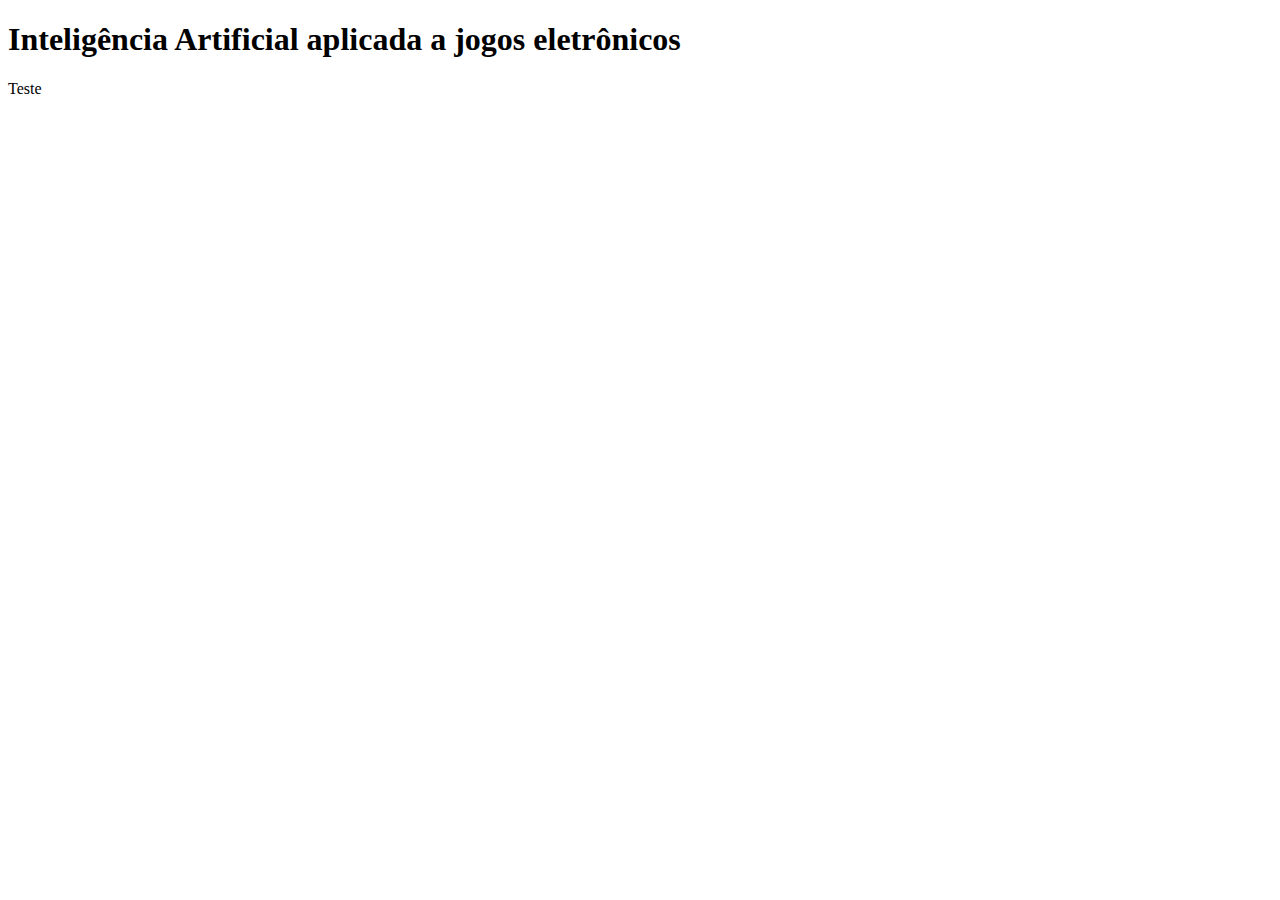
==== Trabalho Fundamentos/index.html @ 160fe725 "Add files via upload" ====
<!DOCTYPE html>
<html lang="pt-br">
  <head>
    <meta charset="UTF-8" />
    <link rel="stylesheet" href="style.css" />
    <title>Trabalho Fundamentos Web, Rafael Zink, Carlos Weege, Heron</title>
  </head>

  <body>
    <header>
      <h1>Inteligência Artificial aplicada a jogos eletrônicos</h1>
    </header>

    <p>Teste</p>

    <footer></footer>
  </body>
</html>
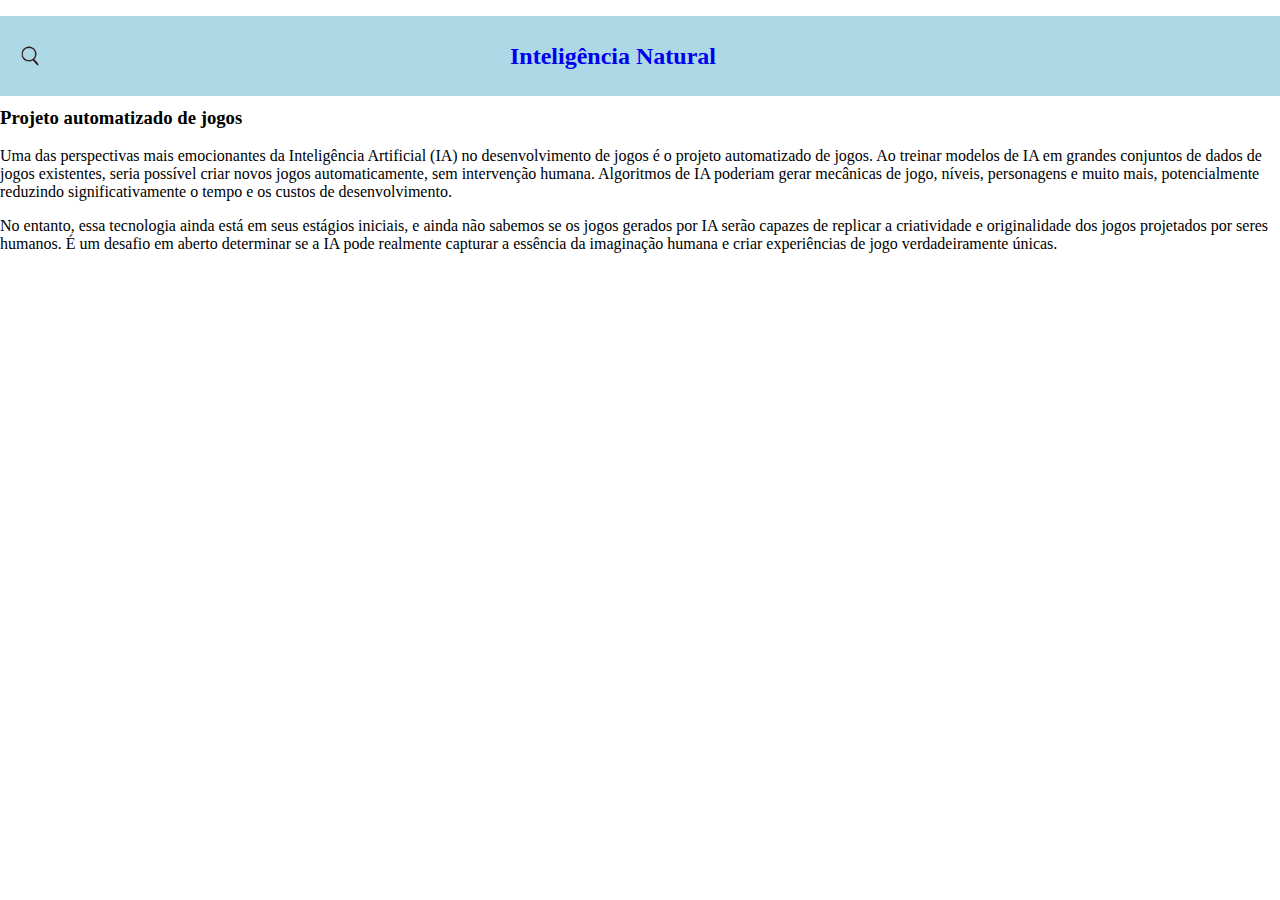
==== commit 7701c331: "Add files via upload" ====
--- a/Trabalho Fundamentos/index.html
+++ b/Trabalho Fundamentos/index.html
@@ -7,11 +7,59 @@
   </head>
 
   <body>
-    <header>
-      <h1>Inteligência Artificial aplicada a jogos eletrônicos</h1>
-    </header>
+    <div class="cabecalho">
+      <form
+        id="Pesquisa"
+        action="https://www.google.com.br/?hl=pt-BR"
+        target="_blank"
+        method="get"
+      >
+        <button class="lupa" type="text"></button>
+      </form>
+      <header>
+        <a href="index.html"><h1>Inteligência Natural</h1></a>
+      </header>
+    </div>
 
-    <p>Teste</p>
+    <div class="menu">
+      <nav>
+        <ol>
+          <li><a href="conteudo1.html">O que é Inteligência Artificial?</a></li>
+          <li>
+            <a href="conteudo2.html"
+              >Como a Inteligência Artificial se relaciona com os games?</a
+            >
+          </li>
+          <li>
+            <a href="conteudo3.html">
+              A evolução da aplicação da IA nos jogos.</a
+            >
+          </li>
+          <li><a href="conteudo4.html">Projeto automatizado de jogos.</a></li>
+        </ol>
+      </nav>
+    </div>
+
+    <div class="conteudo">
+      <h3>Projeto automatizado de jogos</h3>
+      <p>
+        Uma das perspectivas mais emocionantes da Inteligência Artificial (IA)
+        no desenvolvimento de jogos é o projeto automatizado de jogos. Ao
+        treinar modelos de IA em grandes conjuntos de dados de jogos existentes,
+        seria possível criar novos jogos automaticamente, sem intervenção
+        humana. Algoritmos de IA poderiam gerar mecânicas de jogo, níveis,
+        personagens e muito mais, potencialmente reduzindo significativamente o
+        tempo e os custos de desenvolvimento.
+      </p>
+      <p>
+        No entanto, essa tecnologia ainda está em seus estágios iniciais, e
+        ainda não sabemos se os jogos gerados por IA serão capazes de replicar a
+        criatividade e originalidade dos jogos projetados por seres humanos. É
+        um desafio em aberto determinar se a IA pode realmente capturar a
+        essência da imaginação humana e criar experiências de jogo
+        verdadeiramente únicas.
+      </p>
+    </div>
 
     <footer></footer>
   </body>
--- a/Trabalho Fundamentos/style.css
+++ b/Trabalho Fundamentos/style.css
@@ -0,0 +1,40 @@
+body {
+  margin: 0;
+}
+
+.cabecalho {
+  position: fixed;
+  background-color: lightblue;
+  width: 100%;
+  margin: 0;
+  height: 5em;
+  align-items: center;
+  display: flex;
+}
+.cabecalho a {
+  text-decoration: none;
+}
+.cabecalho a:hover {
+  color: yellow;
+}
+.cabecalho header {
+  font-family: Georgia, Times, "Times New Roman", serif;
+  width: 25%;
+  margin: 0 auto;
+  font-size: 75%;
+  white-space: nowrap;
+}
+.cabecalho .lupa {
+  background: url(Imagens/1024px-Search_Icon.svg.png) no-repeat;
+  width: 24px;
+  height: 24px;
+  background-size: 24px 24px;
+  float: left;
+  margin: 18px;
+  border: none;
+  opacity: 1;
+}
+
+.menu {
+  margin-top: 0px;
+}
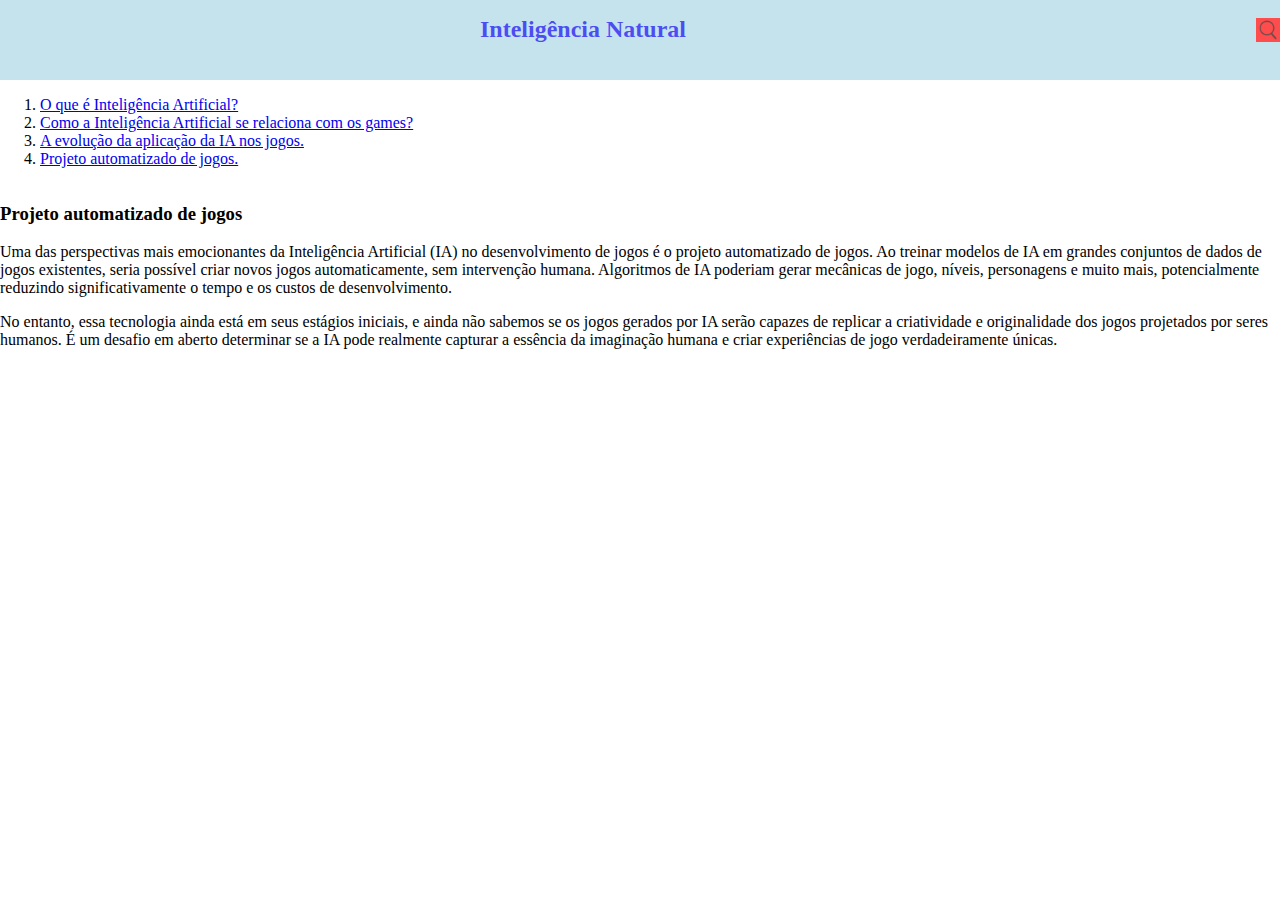
==== commit 671f6988: "Add files via upload" ====
--- a/Trabalho Fundamentos/index.html
+++ b/Trabalho Fundamentos/index.html
@@ -6,36 +6,44 @@
     <title>Trabalho Fundamentos Web, Rafael Zink, Carlos Weege, Heron</title>
   </head>
 
+  <div class="cabecalho">
+    <form
+      id="Pesquisa"
+      action="https://www.google.com.br/?hl=pt-BR"
+      target="_blank"
+      method="get"
+    >
+      <button class="lupa" type="text"></button>
+    </form>
+    <header>
+      <a href="index.html"><h1>Inteligência Natural</h1></a>
+    </header>
+  </div>
+
   <body>
-    <div class="cabecalho">
-      <form
-        id="Pesquisa"
-        action="https://www.google.com.br/?hl=pt-BR"
-        target="_blank"
-        method="get"
-      >
-        <button class="lupa" type="text"></button>
-      </form>
-      <header>
-        <a href="index.html"><h1>Inteligência Natural</h1></a>
-      </header>
-    </div>
-
     <div class="menu">
       <nav>
         <ol>
-          <li><a href="conteudo1.html">O que é Inteligência Artificial?</a></li>
           <li>
-            <a href="conteudo2.html"
+            <a href="conteudo1.html" target="_blank"
+              >O que é Inteligência Artificial?</a
+            >
+          </li>
+          <li>
+            <a href="conteudo2.html" target="_blank"
               >Como a Inteligência Artificial se relaciona com os games?</a
             >
           </li>
           <li>
-            <a href="conteudo3.html">
+            <a href="conteudo3.html" target="_blank">
               A evolução da aplicação da IA nos jogos.</a
             >
           </li>
-          <li><a href="conteudo4.html">Projeto automatizado de jogos.</a></li>
+          <li>
+            <a href="conteudo4.html" target="_blank"
+              >Projeto automatizado de jogos.</a
+            >
+          </li>
         </ol>
       </nav>
     </div>
--- a/Trabalho Fundamentos/style.css
+++ b/Trabalho Fundamentos/style.css
@@ -10,6 +10,9 @@
   height: 5em;
   align-items: center;
   display: flex;
+  justify-content: space-between;
+  opacity: 0.7;
+  display: inline;
 }
 .cabecalho a {
   text-decoration: none;
@@ -30,11 +33,22 @@
   height: 24px;
   background-size: 24px 24px;
   float: left;
-  margin: 18px;
+  margin: 18px 0;
   border: none;
   opacity: 1;
 }
 
+@media (min-width: 768px) {
+  .cabecalho .lupa {
+    position: relative;
+    float: right;
+    background-color: red;
+    display: inline-block;
+  }
+}
+
 .menu {
-  margin-top: 0px;
+  position: relative;
+  margin-top: 5em;
+  display: inline-block;
 }
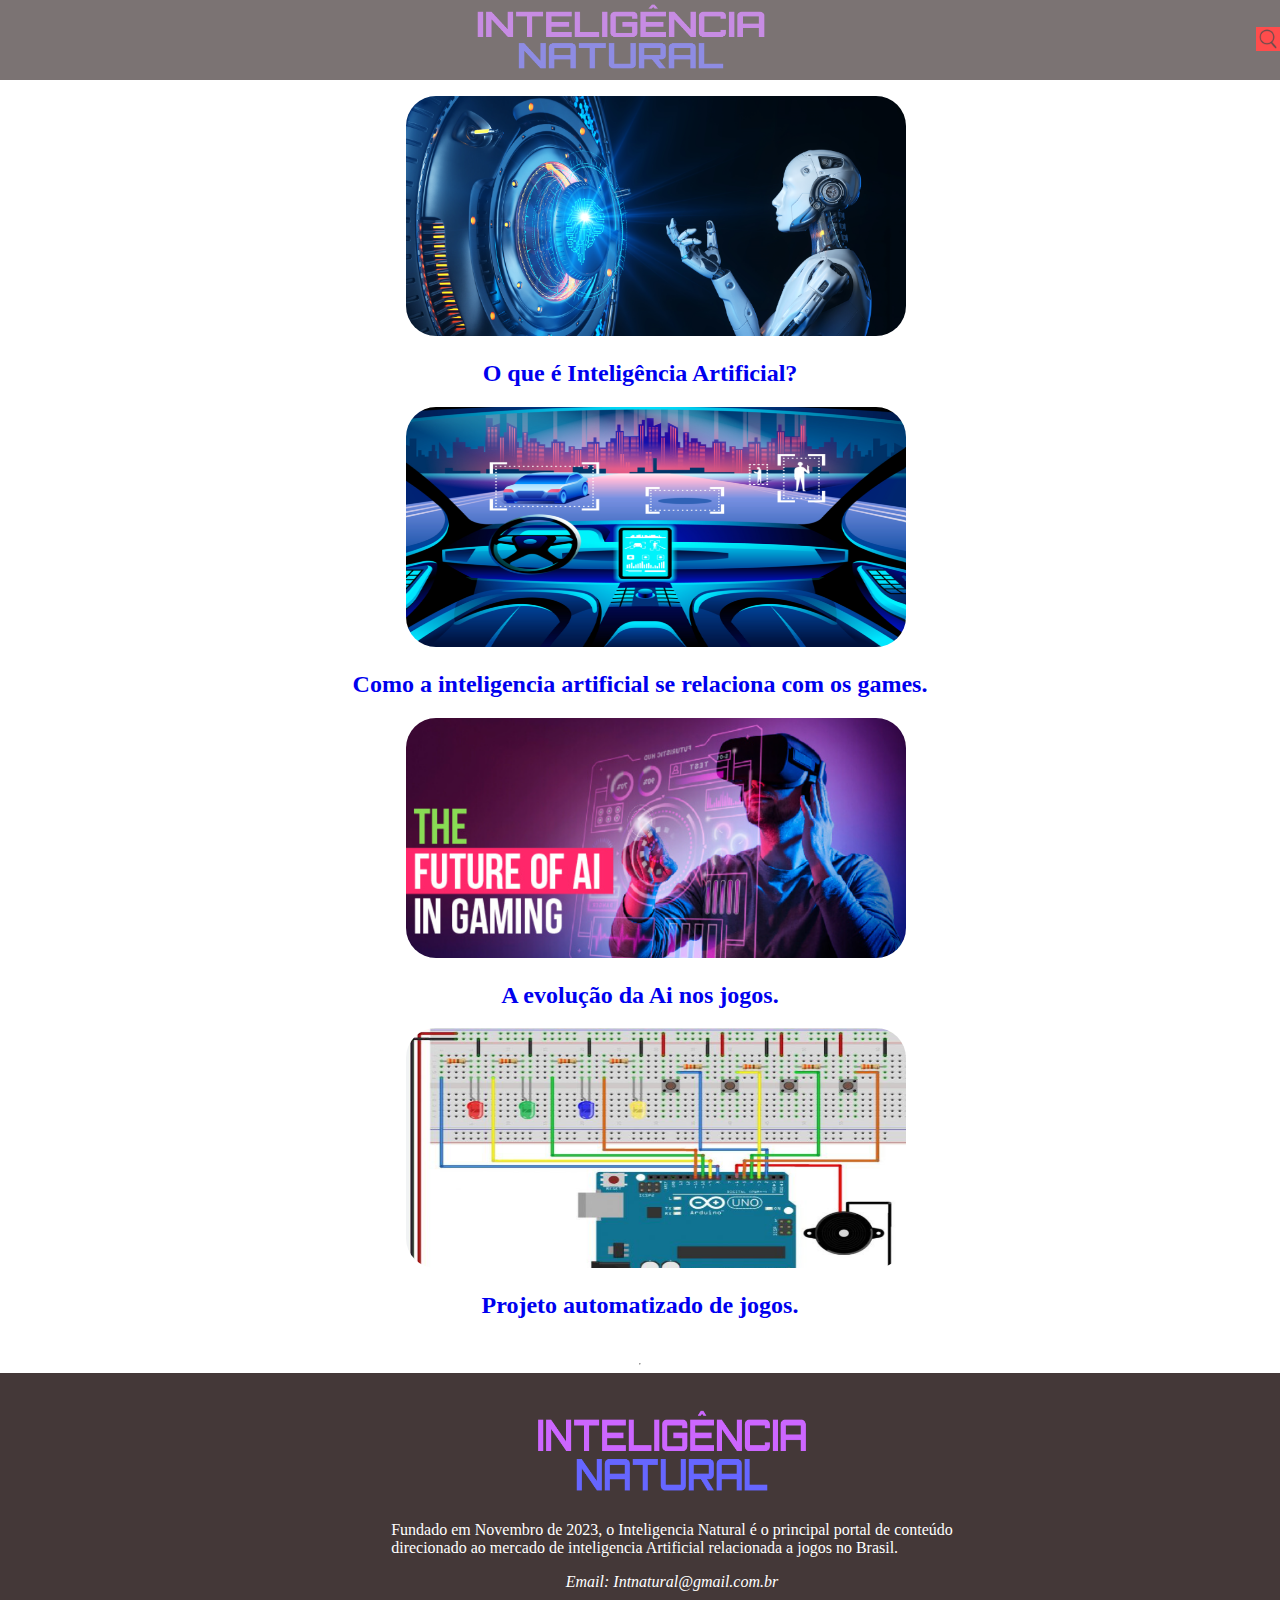
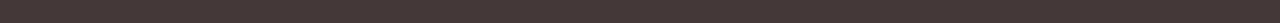
==== commit 2f72c52a: "Add files via upload" ====
--- a/Trabalho Fundamentos/index.html
+++ b/Trabalho Fundamentos/index.html
@@ -5,70 +5,89 @@
     <link rel="stylesheet" href="style.css" />
     <title>Trabalho Fundamentos Web, Rafael Zink, Carlos Weege, Heron</title>
   </head>
+  <body>
+    <header class="cabecalho">
+      <form
+        id="Pesquisa"
+        action="https://www.google.com.br/?hl=pt-BR"
+        target="_blank"
+        method="get"
+      >
+        <button class="lupa" type="text"></button>
+      </form>
+      <span class="titulo">
+        <a href="index.html"><img src="Imagens/Logo_Site.png" /></a>
+      </span>
+    </header>
 
-  <div class="cabecalho">
-    <form
-      id="Pesquisa"
-      action="https://www.google.com.br/?hl=pt-BR"
-      target="_blank"
-      method="get"
-    >
-      <button class="lupa" type="text"></button>
-    </form>
-    <header>
-      <a href="index.html"><h1>Inteligência Natural</h1></a>
-    </header>
-  </div>
-
-  <body>
     <div class="menu">
       <nav>
         <ol>
           <li>
-            <a href="conteudo1.html" target="_blank"
-              >O que é Inteligência Artificial?</a
-            >
+            <article class="conteudo">
+              <a href="conteudo1.html" rel="Robo" target="_blank">
+                <img src="Imagens/Ai.png" />
+              </a>
+            </article>
+            <div class="text">
+              <a href="conteudo1.html">
+                <h2>O que é Inteligência Artificial?</h2></a
+              >
+            </div>
+          </li>
+
+          <li>
+            <article class="conteudo">
+              <a href="conteudo2.html" rel="Robo" target="_blank">
+                <img src="Imagens/Ai game.png" />
+              </a>
+            </article>
+            <div class="text">
+              <a href="conteudo2.html">
+                <h2>
+                  Como a inteligencia artificial se relaciona com os games.
+                </h2></a
+              >
+            </div>
           </li>
           <li>
-            <a href="conteudo2.html" target="_blank"
-              >Como a Inteligência Artificial se relaciona com os games?</a
-            >
+            <article class="conteudo">
+              <a href="conteudo3.html" rel="Robo" target="_blank">
+                <img src="Imagens/Future in gaming.png" />
+              </a>
+            </article>
+            <div class="text">
+              <a href="conteudo3.html"> <h2>A evolução da Ai nos jogos.</h2></a>
+            </div>
           </li>
           <li>
-            <a href="conteudo3.html" target="_blank">
-              A evolução da aplicação da IA nos jogos.</a
-            >
-          </li>
-          <li>
-            <a href="conteudo4.html" target="_blank"
-              >Projeto automatizado de jogos.</a
-            >
+            <article class="conteudo">
+              <a href="conteudo4.html" rel="Robo" target="_blank">
+                <img src="Imagens/automatizado.png" />
+              </a>
+            </article>
+            <div class="text">
+              <a href="conteudo4.html">
+                <h2>Projeto automatizado de jogos.</h2></a
+              >
+            </div>
           </li>
         </ol>
       </nav>
     </div>
 
-    <div class="conteudo">
-      <h3>Projeto automatizado de jogos</h3>
+    <hr />
+
+    <footer>
+      <img src="Imagens/Logo_Site.png" />
       <p>
-        Uma das perspectivas mais emocionantes da Inteligência Artificial (IA)
-        no desenvolvimento de jogos é o projeto automatizado de jogos. Ao
-        treinar modelos de IA em grandes conjuntos de dados de jogos existentes,
-        seria possível criar novos jogos automaticamente, sem intervenção
-        humana. Algoritmos de IA poderiam gerar mecânicas de jogo, níveis,
-        personagens e muito mais, potencialmente reduzindo significativamente o
-        tempo e os custos de desenvolvimento.
+        Fundado em Novembro de 2023, o Inteligencia Natural é o principal portal
+        de conteúdo<br />
+        direcionado ao mercado de inteligencia Artificial relacionada a jogos no
+        Brasil.
       </p>
-      <p>
-        No entanto, essa tecnologia ainda está em seus estágios iniciais, e
-        ainda não sabemos se os jogos gerados por IA serão capazes de replicar a
-        criatividade e originalidade dos jogos projetados por seres humanos. É
-        um desafio em aberto determinar se a IA pode realmente capturar a
-        essência da imaginação humana e criar experiências de jogo
-        verdadeiramente únicas.
-      </p>
-    </div>
 
-    <footer></footer>
+      <address>Email: Intnatural@gmail.com.br</address>
+    </footer>
   </body>
 </html>
--- a/Trabalho Fundamentos/style.css
+++ b/Trabalho Fundamentos/style.css
@@ -1,31 +1,33 @@
 body {
   margin: 0;
+  display: flex;
+  flex-direction: column;
+  min-height: 100vh;
 }
 
 .cabecalho {
   position: fixed;
-  background-color: lightblue;
+  background-color: rgb(68, 56, 56);
   width: 100%;
   margin: 0;
   height: 5em;
   align-items: center;
-  display: flex;
   justify-content: space-between;
   opacity: 0.7;
-  display: inline;
+  display: inline-block;
 }
 .cabecalho a {
   text-decoration: none;
 }
 .cabecalho a:hover {
-  color: yellow;
+  opacity: 0.8;
 }
-.cabecalho header {
-  font-family: Georgia, Times, "Times New Roman", serif;
-  width: 25%;
+.titulo img {
+  display: flex;
+  width: 300px;
+  height: 80px;
   margin: 0 auto;
-  font-size: 75%;
-  white-space: nowrap;
+  justify-content: center;
 }
 .cabecalho .lupa {
   background: url(Imagens/1024px-Search_Icon.svg.png) no-repeat;
@@ -33,7 +35,8 @@
   height: 24px;
   background-size: 24px 24px;
   float: left;
-  margin: 18px 0;
+  margin-left: 1em;
+  margin-top: 2em;
   border: none;
   opacity: 1;
 }
@@ -46,9 +49,65 @@
     display: inline-block;
   }
 }
+.menu {
+  display: flex;
+  padding-top: 5em;
+  margin-left: 0%;
+  align-items: center;
+  justify-content: center;
+}
+nav {
+  width: 100%;
+}
+nav ol {
+  padding-left: 0%;
+}
 
-.menu {
-  position: relative;
-  margin-top: 5em;
-  display: inline-block;
+.conteudo {
+  width: 100%;
+  display: flex;
+  justify-content: space-around;
+  text-align: center;
 }
+.conteudo img {
+  border-radius: 30px;
+  height: 240px;
+  margin-left: 2em;
+  width: 500px;
+}
+.conteudo a img:hover {
+  opacity: 0.8;
+}
+.text a {
+  text-decoration: none;
+}
+.text {
+  text-align: center;
+  margin-top: auto;
+  margin-right: 8em;
+  margin-left: 8em;
+  display: flex;
+  justify-content: space-around;
+}
+
+footer {
+  background-color: rgb(68, 56, 56);
+  color: white;
+  display: flex;
+  flex-direction: column;
+  align-items: center;
+  justify-content: center;
+  flex-grow: 1; /* Faz o footer ocupar o espaço restante na tela */
+  width: 100%;
+  max-width: 100%;
+  padding: 2em;
+  margin-bottom: 0%;
+  overflow: auto;
+}
+
+footer img {
+  width: 280px;
+  height: 100px;
+  display: block;
+  margin: 0 auto;
+}
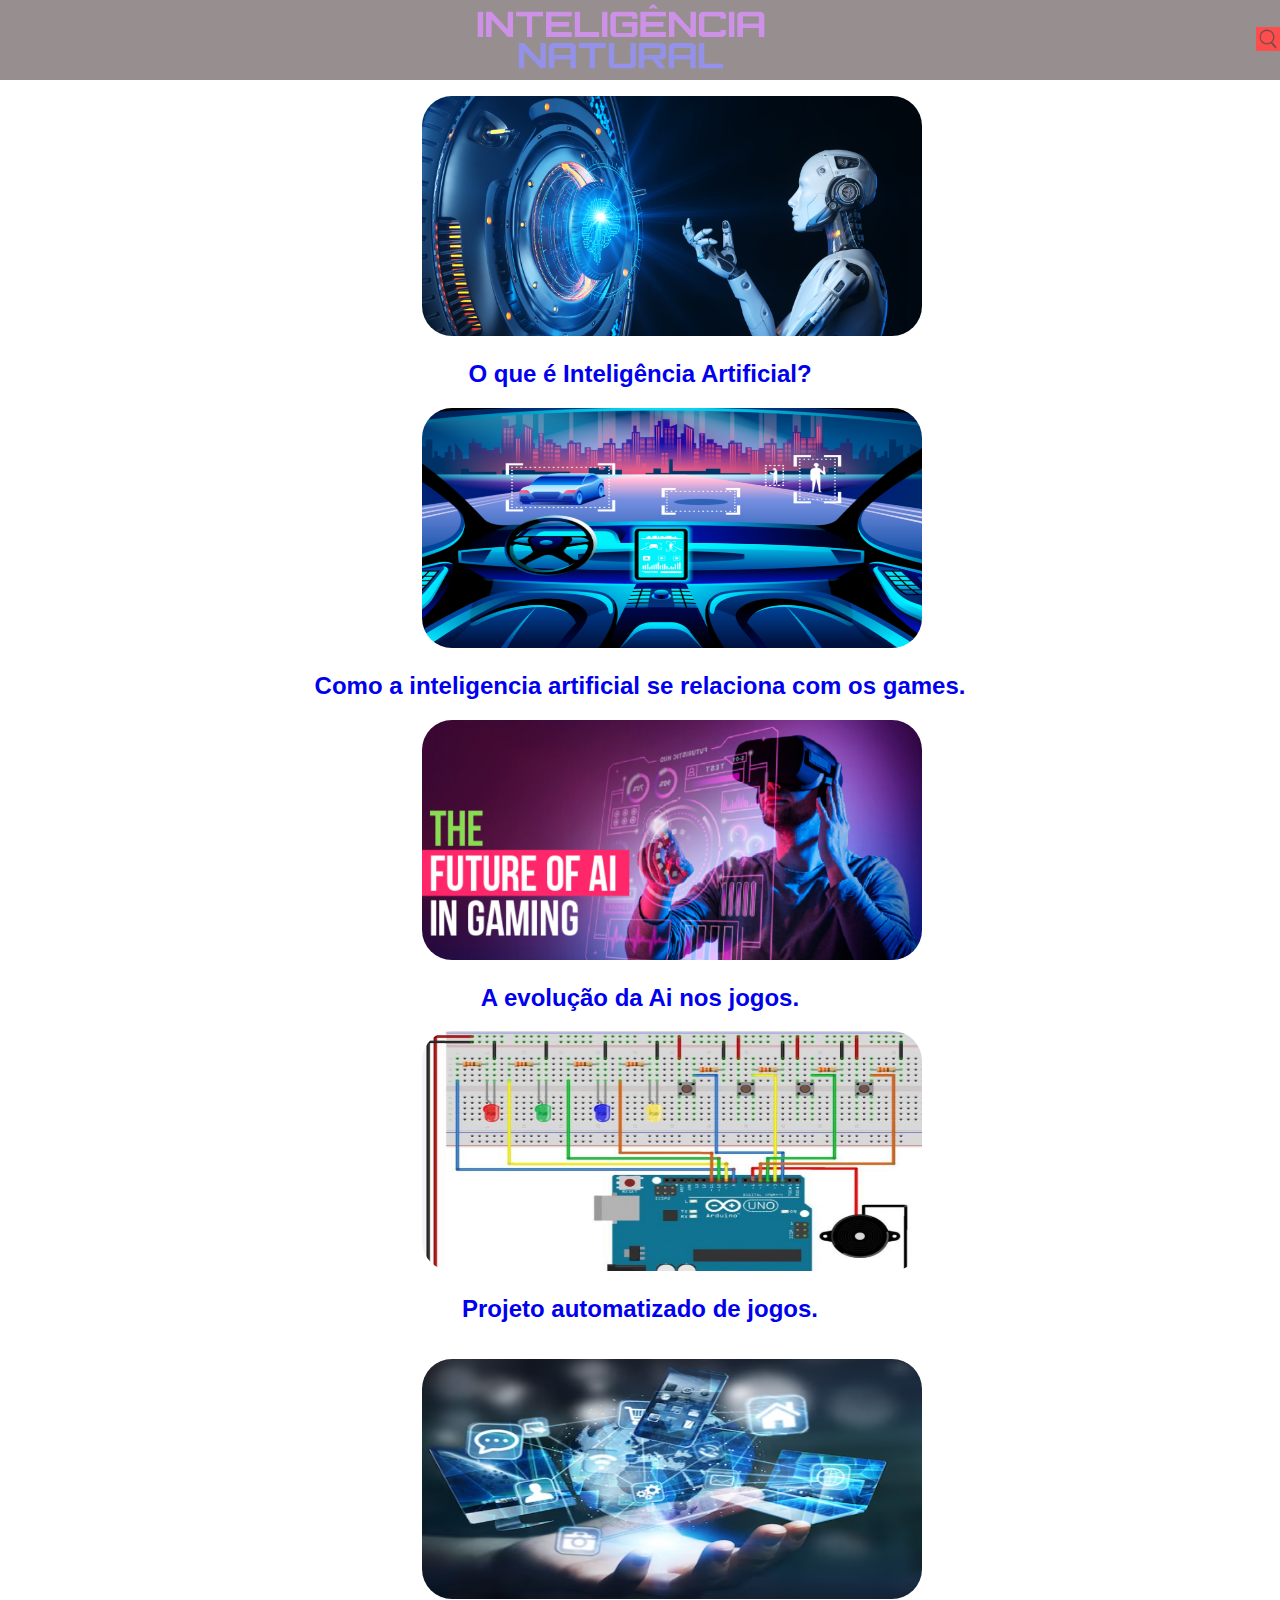
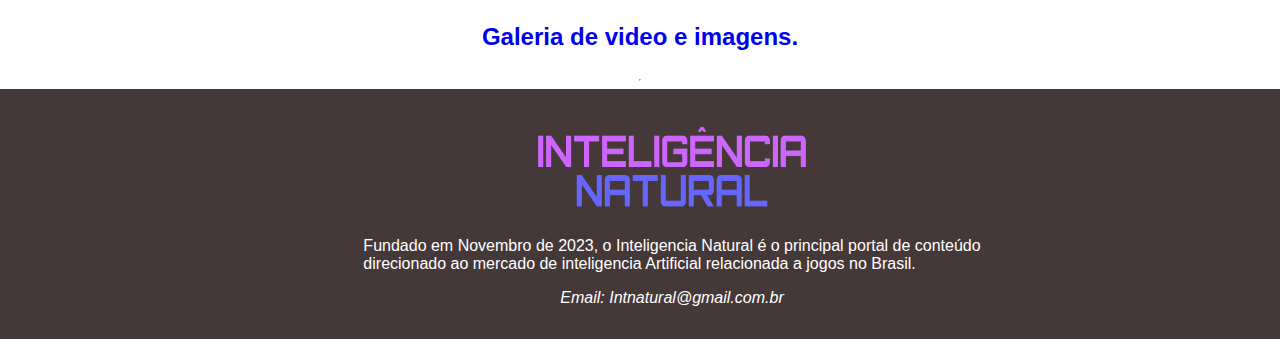
==== commit 6d04ac37: "Add files via upload" ====
--- a/Trabalho Fundamentos/index.html
+++ b/Trabalho Fundamentos/index.html
@@ -76,6 +76,12 @@
       </nav>
     </div>
 
+    <div class="conteudo">
+      <a href="Galeria.html"> <img src="Imagens/Video_imagens.png" /> </a>
+    </div>
+    <a class="text" href="Galeria.html" target="_blank">
+      <h2>Galeria de video e imagens.</h2></a
+    >
     <hr />
 
     <footer>
--- a/Trabalho Fundamentos/style.css
+++ b/Trabalho Fundamentos/style.css
@@ -3,11 +3,18 @@
   display: flex;
   flex-direction: column;
   min-height: 100vh;
+  font-family: "Titillium Web", sans-serif;
 }
 
+a {
+  text-decoration: none;
+}
+a:hover {
+  opacity: 0.8;
+}
 .cabecalho {
   position: fixed;
-  background-color: rgb(68, 56, 56);
+  background-color: rgb(107, 96, 96);
   width: 100%;
   margin: 0;
   height: 5em;
@@ -72,15 +79,14 @@
 .conteudo img {
   border-radius: 30px;
   height: 240px;
-  margin-left: 2em;
+  margin-left: 4em;
   width: 500px;
 }
-.conteudo a img:hover {
+.conteudo a img:hover,
+.text:hover {
   opacity: 0.8;
 }
-.text a {
-  text-decoration: none;
-}
+
 .text {
   text-align: center;
   margin-top: auto;
@@ -88,6 +94,29 @@
   margin-left: 8em;
   display: flex;
   justify-content: space-around;
+}
+
+.galeria_fundo {
+  background-repeat: no-repeat;
+  height: 240px;
+  width: 100%;
+  display: flex;
+  padding-top: 5em;
+}
+.texto_galeria {
+  display: flex;
+  padding-top: 5em;
+  flex-direction: column;
+  padding-left: 1em;
+}
+.p_galeria {
+  padding: 0, 0, 0, 20px;
+  letter-spacing: 1px;
+  word-wrap: break-word;
+  word-spacing: 1px;
+}
+.video {
+  padding-left: 1em;
 }
 
 footer {
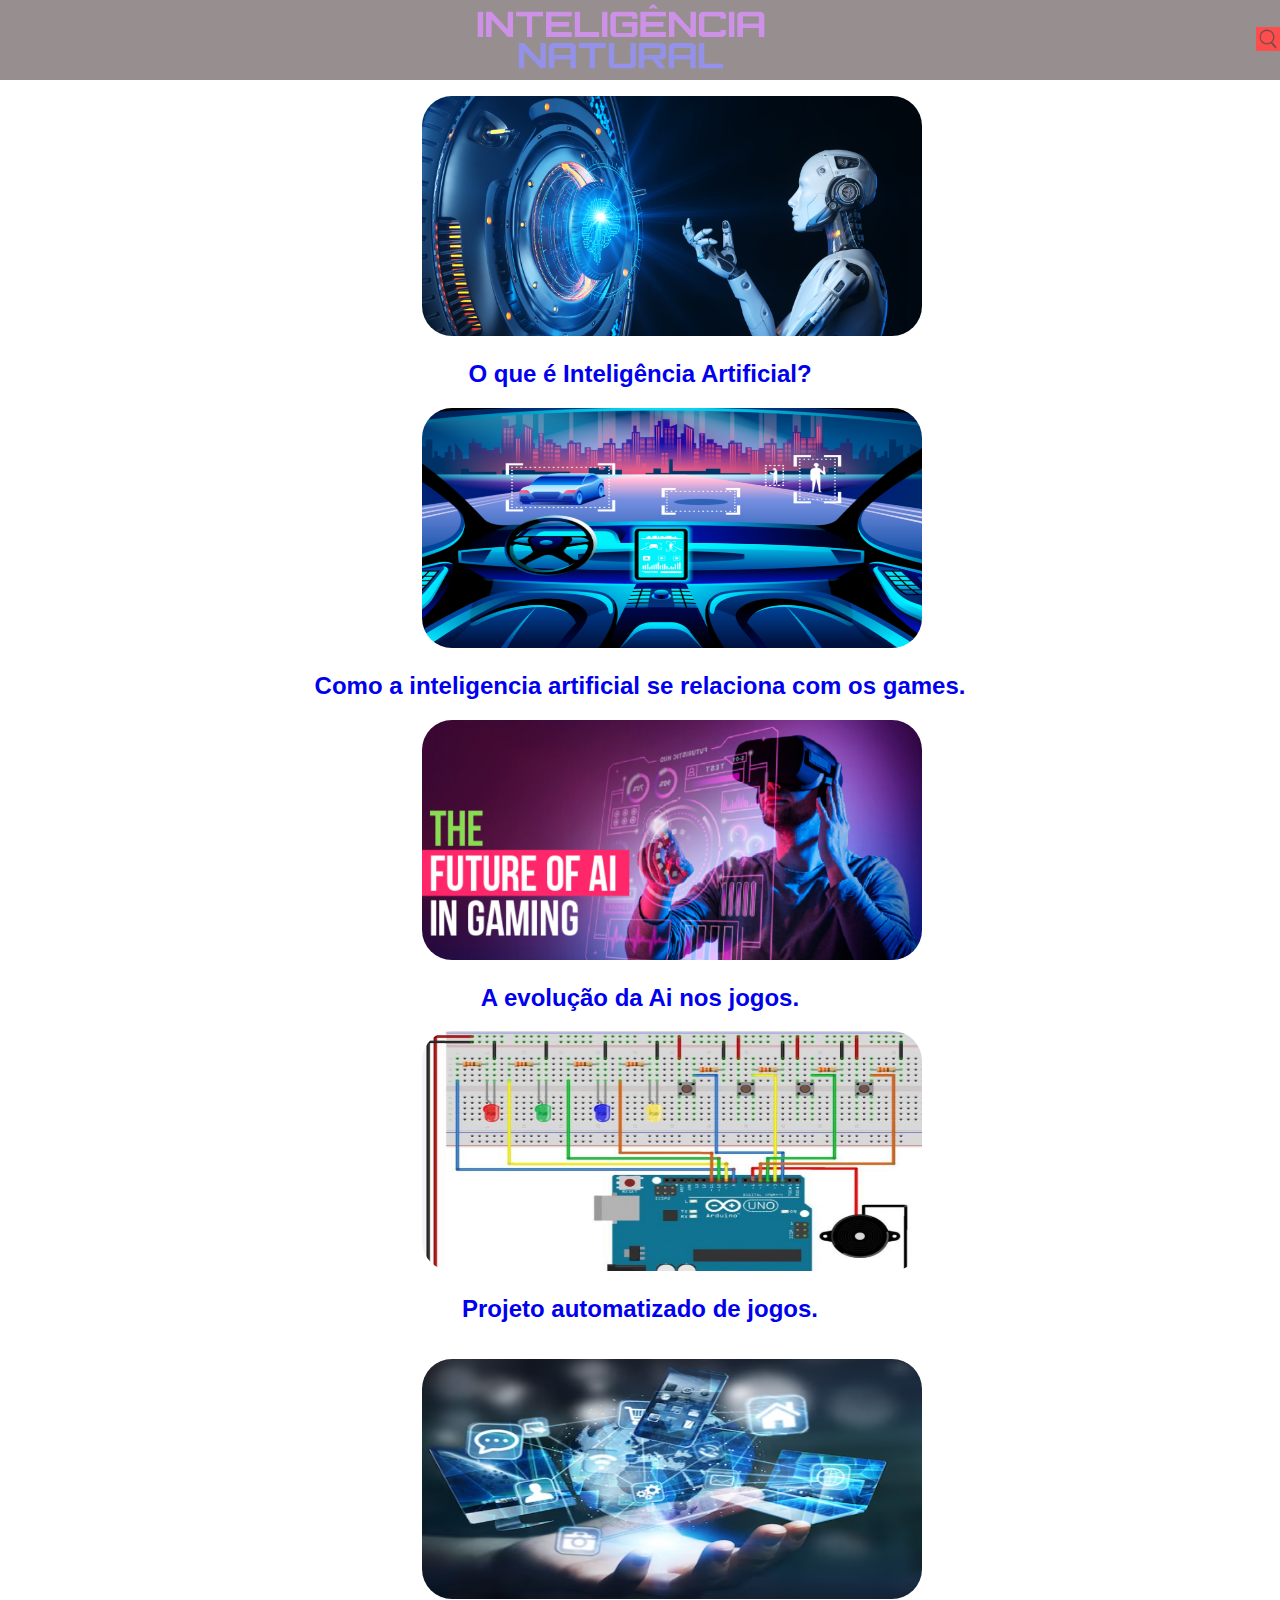
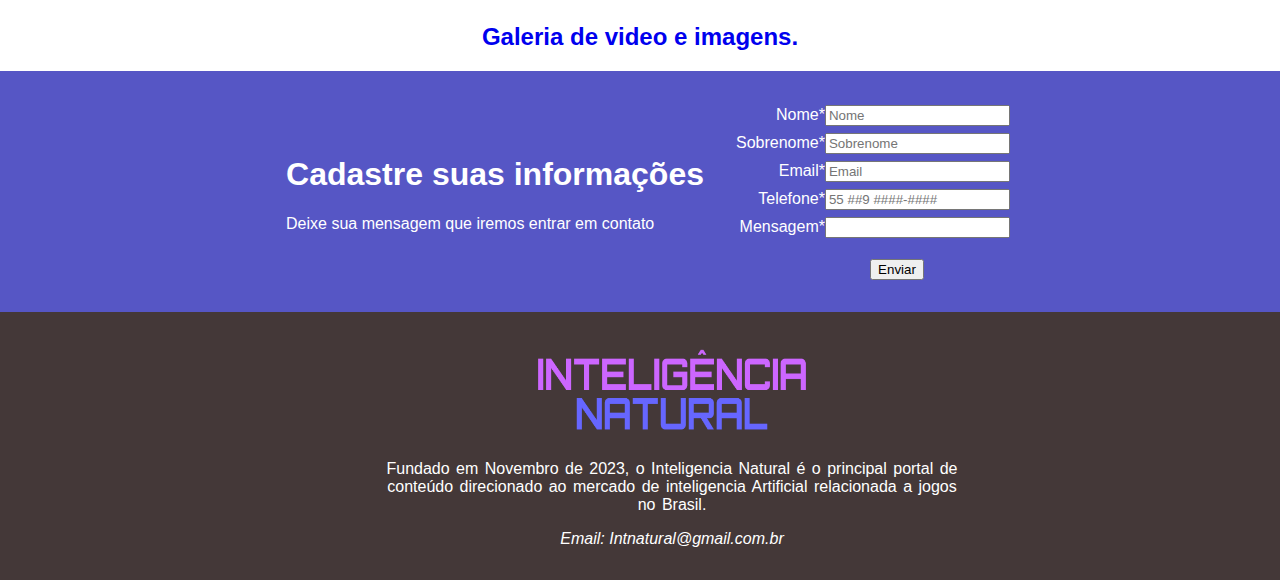
==== commit a311632f: "Add files via upload" ====
--- a/Trabalho Fundamentos/index.html
+++ b/Trabalho Fundamentos/index.html
@@ -1,8 +1,8 @@
 <!DOCTYPE html>
 <html lang="pt-br">
   <head>
-    <meta charset="UTF-8" />
-    <link rel="stylesheet" href="style.css" />
+    <meta charset="UTF-8">
+    <link rel="stylesheet" href="style.css" >
     <title>Trabalho Fundamentos Web, Rafael Zink, Carlos Weege, Heron</title>
   </head>
   <body>
@@ -13,10 +13,10 @@
         target="_blank"
         method="get"
       >
-        <button class="lupa" type="text"></button>
+        <button class="lupa" type="submit"></button>
       </form>
       <span class="titulo">
-        <a href="index.html"><img src="Imagens/Logo_Site.png" /></a>
+        <a href="index.html"><img src="Imagens/Logo_Site.png" alt="lupa"></a>
       </span>
     </header>
 
@@ -24,26 +24,26 @@
       <nav>
         <ol>
           <li>
-            <article class="conteudo">
+            <div class="conteudo">
               <a href="conteudo1.html" rel="Robo" target="_blank">
-                <img src="Imagens/Ai.png" />
+                <img src="Imagens/Ai.png" alt="Robo">
               </a>
-            </article>
+            </div>
             <div class="text">
-              <a href="conteudo1.html">
+              <a href="conteudo1.html" rel = Robo>
                 <h2>O que é Inteligência Artificial?</h2></a
               >
             </div>
           </li>
 
           <li>
-            <article class="conteudo">
-              <a href="conteudo2.html" rel="Robo" target="_blank">
-                <img src="Imagens/Ai game.png" />
+            <div class="conteudo">
+              <a href="conteudo2.html" rel="Imagem Jogo" target="_blank">
+                <img src="Imagens/Ai_game.png" alt="Imagem Jogo">
               </a>
-            </article>
+            </div>
             <div class="text">
-              <a href="conteudo2.html">
+              <a href="conteudo2.html" rel="Imagem Jogo">
                 <h2>
                   Como a inteligencia artificial se relaciona com os games.
                 </h2></a
@@ -51,23 +51,23 @@
             </div>
           </li>
           <li>
-            <article class="conteudo">
-              <a href="conteudo3.html" rel="Robo" target="_blank">
-                <img src="Imagens/Future in gaming.png" />
+            <div class="conteudo">
+              <a href="conteudo3.html" rel="Futuro dos jogos" target="_blank">
+                <img src="Imagens/Future_in_gaming.png" alt="Futuro dos jogos">
               </a>
-            </article>
+            </div>
             <div class="text">
-              <a href="conteudo3.html"> <h2>A evolução da Ai nos jogos.</h2></a>
+              <a href="conteudo3.html" rel="Futuro dos jogos"> <h2>A evolução da Ai nos jogos.</h2></a>
             </div>
           </li>
           <li>
-            <article class="conteudo">
-              <a href="conteudo4.html" rel="Robo" target="_blank">
-                <img src="Imagens/automatizado.png" />
+            <div class="conteudo">
+              <a href="conteudo4.html" rel="Processo automatizado" target="_blank">
+                <img src="Imagens/automatizado.png" alt="Processo automatizado">
               </a>
-            </article>
+            </div>
             <div class="text">
-              <a href="conteudo4.html">
+              <a href="conteudo4.html" rel="Processo automatizado">
                 <h2>Projeto automatizado de jogos.</h2></a
               >
             </div>
@@ -77,18 +77,52 @@
     </div>
 
     <div class="conteudo">
-      <a href="Galeria.html"> <img src="Imagens/Video_imagens.png" /> </a>
+      <a href="Galeria.html" target="_blank" rel ="Galeria de imagem e video"> <img src="Imagens/Video_imagens.png" alt = "Galeria de imagem e videos "> </a>
     </div>
-    <a class="text" href="Galeria.html" target="_blank">
+    <a class="text" href="Galeria.html" target="_blank" rel ="Galeria de imagem e video">
       <h2>Galeria de video e imagens.</h2></a
     >
-    <hr />
+   
+
+    <div class="formulario">
+      <div class="texto_formulario">
+        <h1>Cadastre suas informações</h1>
+        <p>Deixe sua mensagem que iremos entrar em contato</p>
+      </div>
+      <div class="cadastro_formulario">
+      <form name="cadastro" id="Cadastro" method="get">
+        <div class="cadastro_formulario_item">
+        <label   >Nome*</label>
+        <input id="name" type="text" placeholder="Nome" required="required">
+        </div>  
+        <div class="cadastro_formulario_item">
+        <label   >Sobrenome*</label>
+        <input id="sobrenome" type="text" placeholder="Sobrenome" required="required">
+        </div>
+        <div class="cadastro_formulario_item">
+        <label   >Email*</label>
+        <input id="email" type="email" placeholder="Email" required="required">
+        </div>
+        <div class="cadastro_formulario_item">
+          <label   >Telefone*</label>
+          <input id="Telefone" type="number" placeholder="55 ##9 ####-####" required="required">
+        </div>
+        <div class="cadastro_formulario_item">
+          <label  >Mensagem*</label>
+          <input id="Mensagem" type="text" required="required">
+        </div>
+        <div class="button_enviar">
+          <button type="button"> Enviar</button>
+        </div>
+      </form>
+      </div>
+    </div>
 
     <footer>
-      <img src="Imagens/Logo_Site.png" />
-      <p>
+      <img src="Imagens/Logo_Site.png" alt = "logo">
+      <p class=" texto_footer">
         Fundado em Novembro de 2023, o Inteligencia Natural é o principal portal
-        de conteúdo<br />
+        de conteúdo
         direcionado ao mercado de inteligencia Artificial relacionada a jogos no
         Brasil.
       </p>
--- a/Trabalho Fundamentos/style.css
+++ b/Trabalho Fundamentos/style.css
@@ -110,13 +110,49 @@
   padding-left: 1em;
 }
 .p_galeria {
-  padding: 0, 0, 0, 20px;
+  padding: 0 0 0 20px;
   letter-spacing: 1px;
   word-wrap: break-word;
   word-spacing: 1px;
 }
 .video {
   padding-left: 1em;
+}
+.imagem {
+  padding-left: 1em;
+  margin-left: 0%;
+}
+.formulario{
+  background-color: rgb(86, 86, 197);
+  color: white;
+  display: flex;
+  align-items: center;
+  justify-content: center;
+  flex-grow:1;
+  width: 100%;
+  padding: 2em;
+  overflow: auto;
+}
+.texto_formulario{
+  padding-right: 2em;
+}
+.cadastro_formulario{
+  display: flex;
+}
+.cadastro_formulario_item{
+  display: flex;
+  align-items: center;
+  justify-content: flex-end;
+  border-image-width: 1px;
+  font-weight: 400;
+  height: 24px;
+  margin-bottom: 4px;
+  padding-right: 3em;
+}
+.button_enviar{
+  display: flex;
+  justify-content: center;
+  padding-top: 1em;
 }
 
 footer {
@@ -140,3 +176,12 @@
   display: block;
   margin: 0 auto;
 }
+
+.texto_footer{
+  display: flex;
+  max-width: 45%;
+  word-break: normal;
+  word-spacing: 2px;
+  text-align: center;
+  
+}
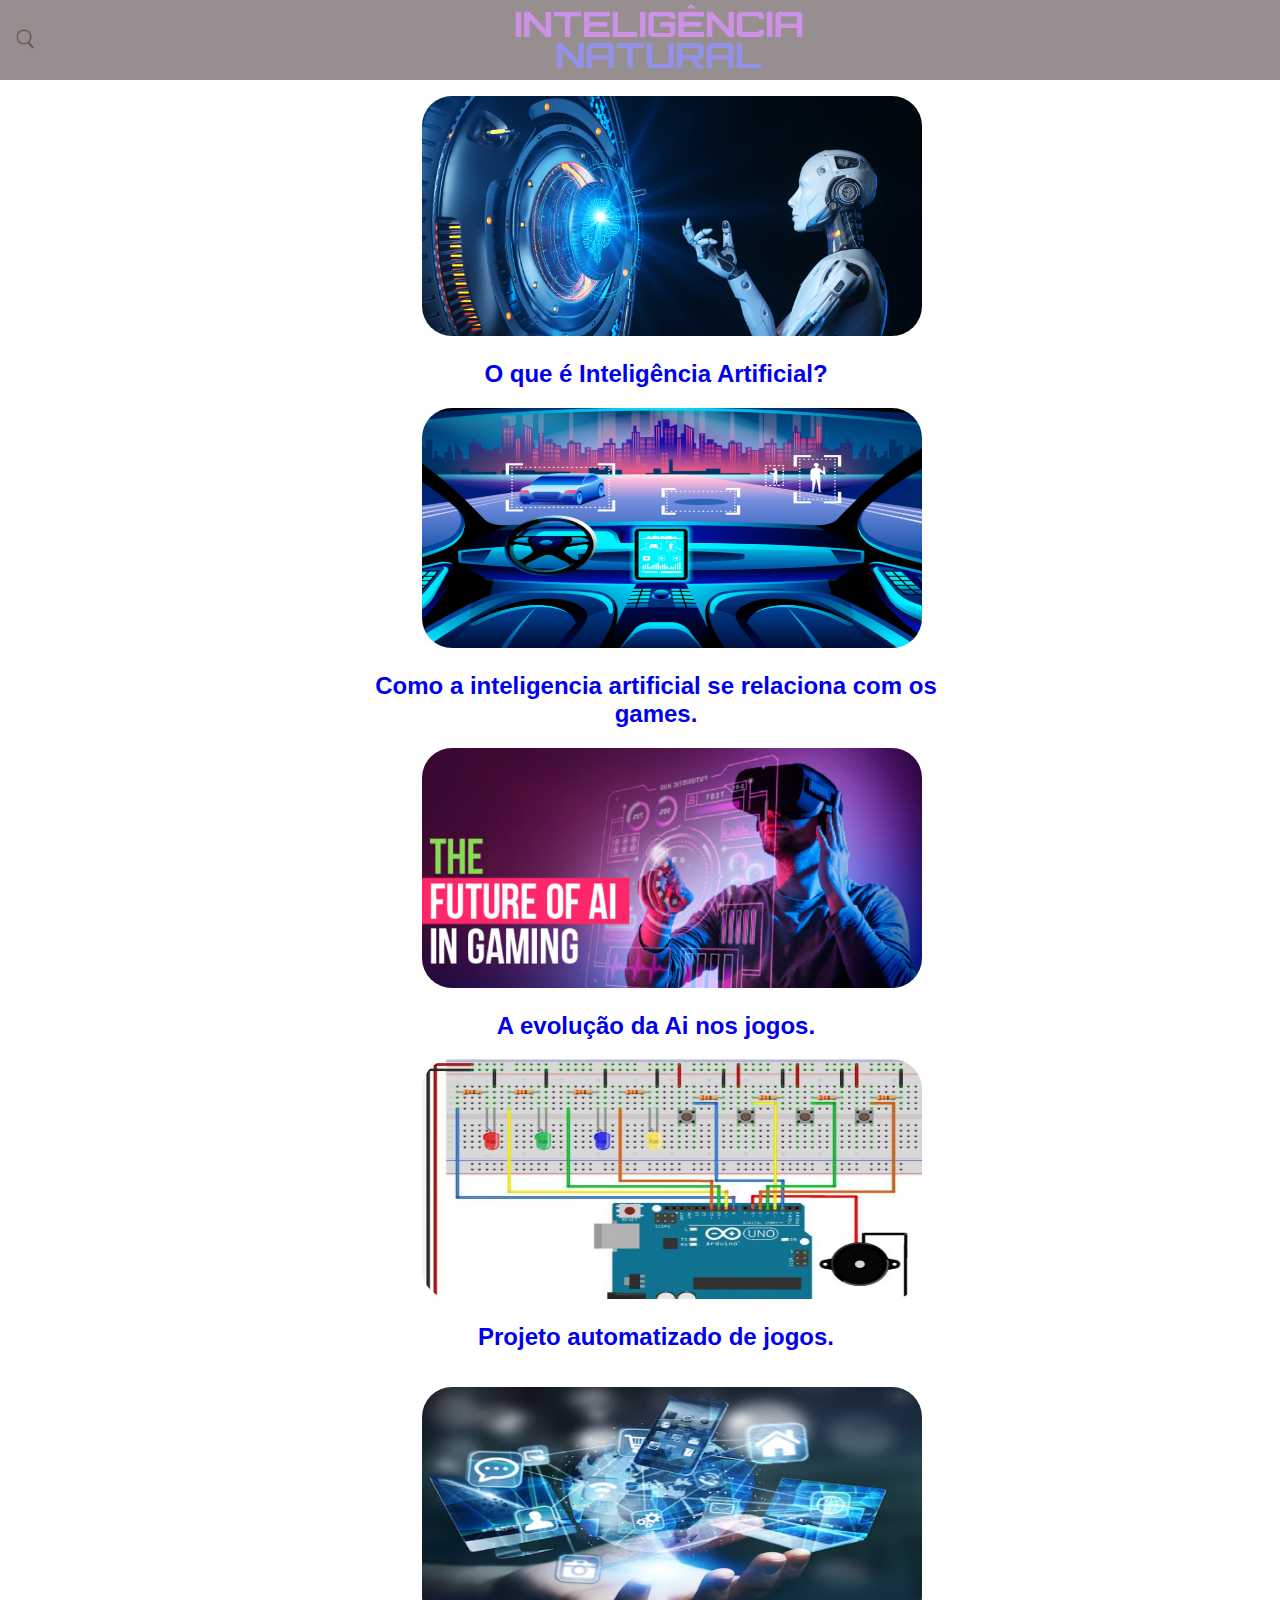
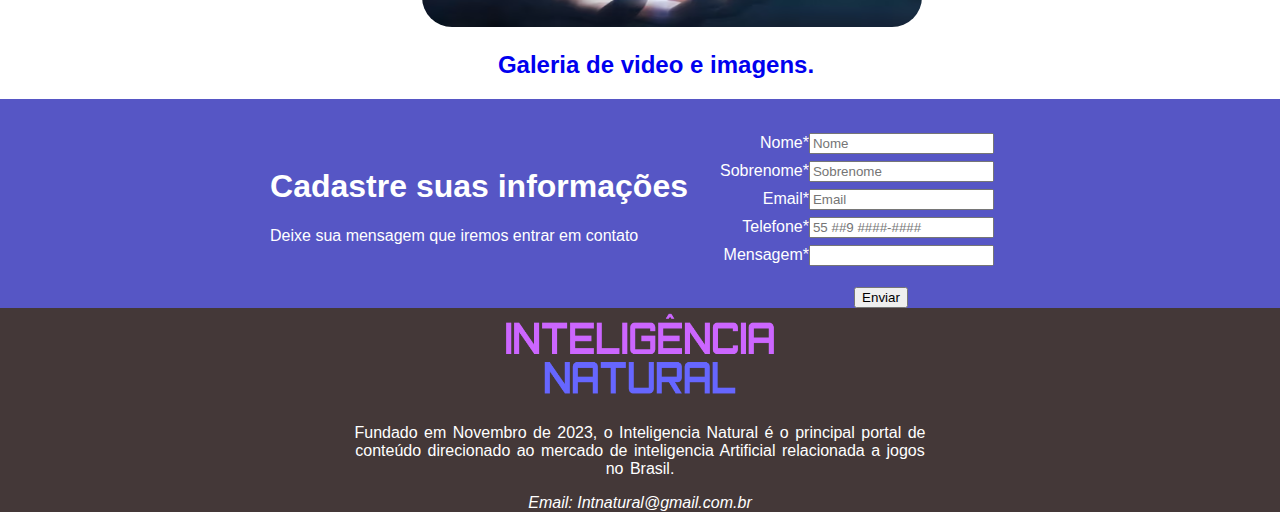
==== commit 82d5c2a3: "Add files via upload" ====
--- a/Trabalho Fundamentos/index.html
+++ b/Trabalho Fundamentos/index.html
@@ -90,7 +90,7 @@
         <p>Deixe sua mensagem que iremos entrar em contato</p>
       </div>
       <div class="cadastro_formulario">
-      <form name="cadastro" id="Cadastro" method="get">
+      <form name="cadastro" id="Cadastro" method="get" action="Formulario_preenchido.html" target="_blank">
         <div class="cadastro_formulario_item">
         <label   >Nome*</label>
         <input id="name" type="text" placeholder="Nome" required="required">
@@ -112,7 +112,7 @@
           <input id="Mensagem" type="text" required="required">
         </div>
         <div class="button_enviar">
-          <button type="button"> Enviar</button>
+          <button type="submit"> Enviar</button>
         </div>
       </form>
       </div>
--- a/Trabalho Fundamentos/style.css
+++ b/Trabalho Fundamentos/style.css
@@ -48,20 +48,15 @@
   opacity: 1;
 }
 
-@media (min-width: 768px) {
-  .cabecalho .lupa {
-    position: relative;
-    float: right;
-    background-color: red;
-    display: inline-block;
-  }
-}
+
 .menu {
   display: flex;
   padding-top: 5em;
   margin-left: 0%;
-  align-items: center;
-  justify-content: center;
+  margin-right: 0%;
+  align-items: center;
+  justify-content: center;
+  flex-grow: 1;
 }
 nav {
   width: 100%;
@@ -90,10 +85,12 @@
 .text {
   text-align: center;
   margin-top: auto;
-  margin-right: 8em;
-  margin-left: 8em;
   display: flex;
   justify-content: space-around;
+  padding-left: 2em;
+}
+.text a{
+  max-width: 50%;
 }
 
 .galeria_fundo {
@@ -130,14 +127,17 @@
   justify-content: center;
   flex-grow:1;
   width: 100%;
-  padding: 2em;
+ 
   overflow: auto;
 }
 .texto_formulario{
   padding-right: 2em;
+  padding-left: 2em;
+  
 }
 .cadastro_formulario{
   display: flex;
+  padding-top: 2em;
 }
 .cadastro_formulario_item{
   display: flex;
@@ -154,6 +154,66 @@
   justify-content: center;
   padding-top: 1em;
 }
+.cabecalho_texto{
+padding-top: 4em;
+padding-left: 2em;
+}
+.informacao_conteudo{
+display: flex;
+color: rgb(165, 164, 164);
+word-spacing: 4px;
+font-size: small;
+padding-left: 2em;
+}
+.informacao_conteudo span{
+  padding-top: 1em;
+}
+.logo_conteudo{
+  width: 80px;
+  height: 40px;
+  border-radius: 80%;
+}
+.conteudo_first_image{
+  display: flex;
+  justify-content: center;
+  margin: 2em;
+  width: 800px;
+  height: 360px;
+
+}
+.paragrafo{
+  display: flex;
+  justify-content: center;
+  word-wrap: break-word;
+  word-spacing: 4px;
+  padding-left: 2em;
+  font-size: large;
+}
+
+.lista_conteudo{
+
+  margin-bottom: 1em;
+  word-spacing: 4px;
+  font-size: large;
+  word-wrap: break-word;
+}
+.table_pos{
+display: flex;
+justify-content: flex-start;
+}
+.table{
+display:flex;
+justify-content: center;
+width: 25%;
+padding-left: 4em;
+text-align: center;
+padding-bottom: 2em;
+
+}
+.table th,td{
+  border: 3px solid rgb(80, 78, 80);
+  padding: 3px;
+}
 
 footer {
   background-color: rgb(68, 56, 56);
@@ -165,7 +225,7 @@
   flex-grow: 1; /* Faz o footer ocupar o espaço restante na tela */
   width: 100%;
   max-width: 100%;
-  padding: 2em;
+  
   margin-bottom: 0%;
   overflow: auto;
 }
@@ -185,3 +245,54 @@
   text-align: center;
   
 }
+
+.formPreenchido{
+  width: 100%;
+  height: 100%;
+}
+
+@media (min-width: 768px) {
+  .menu {
+    flex-direction: row;
+    flex-wrap: wrap;
+  }
+
+  .menu li {
+    flex: 0 0 50%;
+  }
+
+  .conteudo {
+    display: flex;
+    flex-wrap: wrap;
+    justify-content: center;
+  }
+
+  .conteudo img {
+    margin-left: 2em; 
+    width: 300px; 
+  }
+  .conteudo_first_image{
+    width: 80%;
+  }
+  
+}
+
+@media (min-width: 1024px) {
+  .menu li {
+    flex: 0 0 50%;
+  }
+
+  .conteudo {
+    display: flex;
+    justify-content: space-around;
+  }
+
+  .conteudo img {
+    margin-left: 4em;
+    width: 500px; 
+  }
+  .conteudo_first_image{
+    width: 100%;
+  }
+}
+
